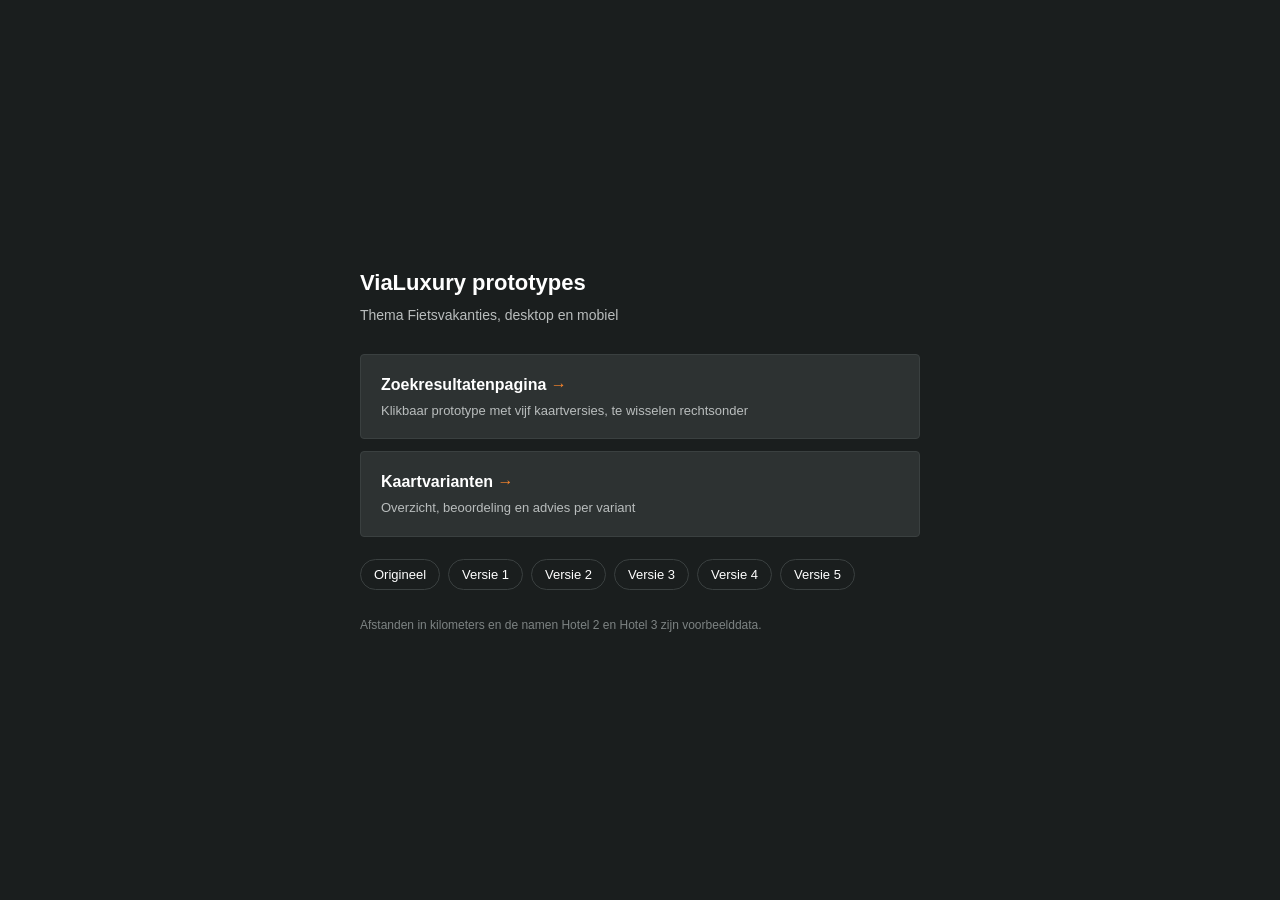
==== index.html @ 07432e29 "Startpagina in de root zodat de root-URL niet op 404 uitkomt Vercel serveert statische bestanden en " ====
<!doctype html>
<html lang="nl">
<meta charset="utf-8">
<meta name="viewport" content="width=device-width,initial-scale=1">
<title>ViaLuxury prototypes</title>
<style>
  :root{color-scheme:light}
  *{box-sizing:border-box}
  body{margin:0;background:#1A1E1E;color:#fff;font:16px/1.5 -apple-system,BlinkMacSystemFont,"Segoe UI",Helvetica,Arial,sans-serif;
    display:flex;align-items:center;justify-content:center;min-height:100vh;padding:24px}
  main{width:100%;max-width:560px}
  h1{font-size:22px;font-weight:700;margin:0 0 6px}
  p.sub{margin:0 0 28px;color:#b9bdbd;font-size:14px}
  a.kaart{display:block;text-decoration:none;color:inherit;background:#2D3232;border:1px solid #3a4040;
    border-radius:4px;padding:18px 20px;margin-bottom:12px;transition:border-color .15s,background .15s}
  a.kaart:hover{background:#353b3b;border-color:#35C890}
  a.kaart b{display:block;font-size:16px;margin-bottom:4px}
  a.kaart span{display:block;font-size:13px;color:#b9bdbd}
  a.kaart em{font-style:normal;color:#FB862C}
  ul.versies{list-style:none;margin:22px 0 0;padding:0;display:flex;flex-wrap:wrap;gap:8px}
  ul.versies a{display:inline-block;text-decoration:none;font-size:13px;color:#fff;border:1px solid #3a4040;
    border-radius:999px;padding:5px 13px}
  ul.versies a:hover{border-color:#35C890}
  footer{margin-top:26px;font-size:12px;color:#7d8383}
</style>
<main>
  <h1>ViaLuxury prototypes</h1>
  <p class="sub">Thema Fietsvakanties, desktop en mobiel</p>

  <a class="kaart" href="vialuxury-fietsvakanties.html">
    <b>Zoekresultatenpagina <em>&rarr;</em></b>
    <span>Klikbaar prototype met vijf kaartversies, te wisselen rechtsonder</span>
  </a>
  <a class="kaart" href="fietskaarten-varianten.html">
    <b>Kaartvarianten <em>&rarr;</em></b>
    <span>Overzicht, beoordeling en advies per variant</span>
  </a>

  <ul class="versies">
    <li><a href="vialuxury-fietsvakanties.html?v=0">Origineel</a></li>
    <li><a href="vialuxury-fietsvakanties.html?v=1">Versie 1</a></li>
    <li><a href="vialuxury-fietsvakanties.html?v=2">Versie 2</a></li>
    <li><a href="vialuxury-fietsvakanties.html?v=3">Versie 3</a></li>
    <li><a href="vialuxury-fietsvakanties.html?v=4">Versie 4</a></li>
    <li><a href="vialuxury-fietsvakanties.html?v=5">Versie 5</a></li>
  </ul>

  <footer>Afstanden in kilometers en de namen Hotel 2 en Hotel 3 zijn voorbeelddata.</footer>
</main>
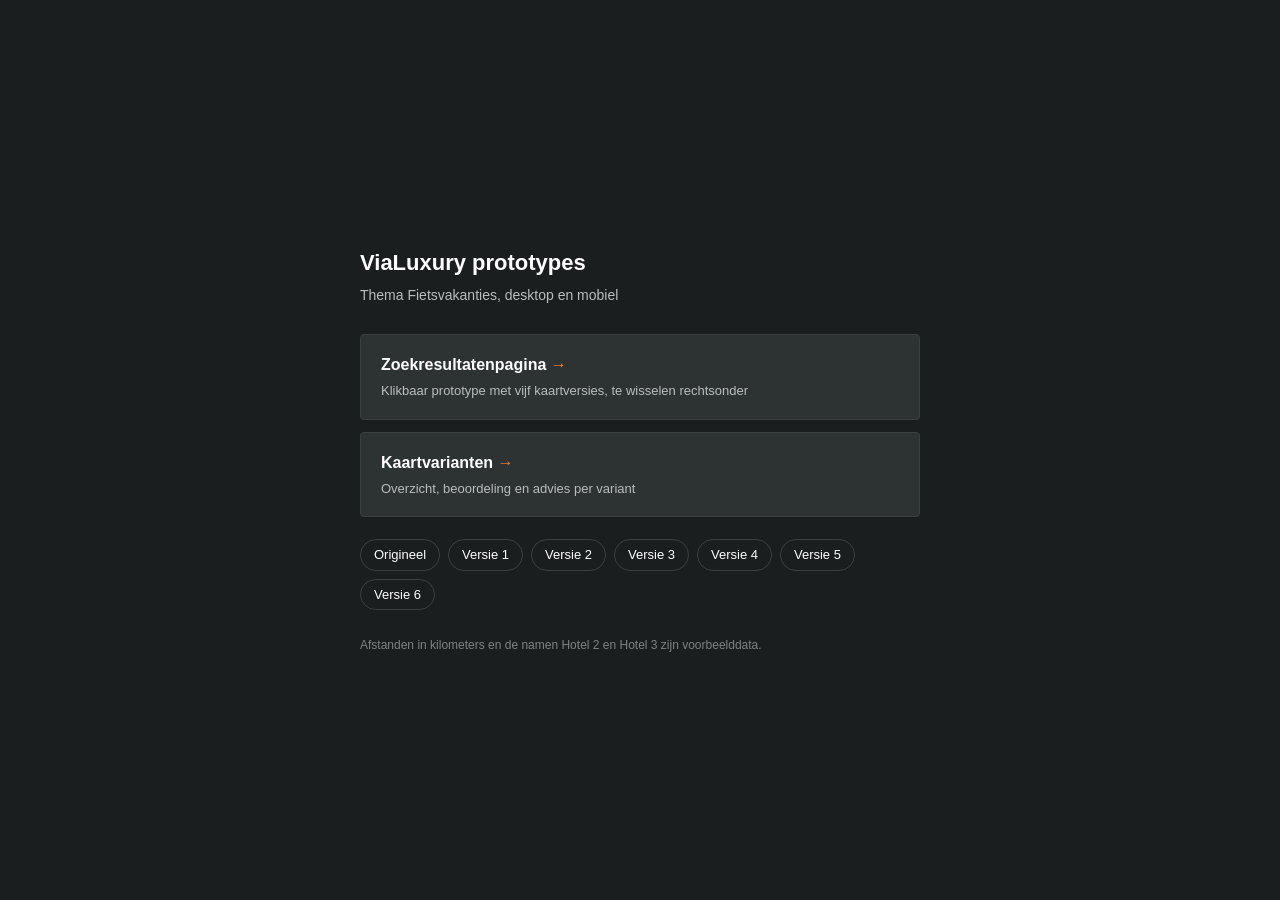
==== commit 09a815c8: "Versie 6: redesignstijl met de foto over de hele kaart Tokens uit styleguide-vakanties.md: een zwart" ====
--- a/index.html
+++ b/index.html
@@ -43,6 +43,7 @@
     <li><a href="vialuxury-fietsvakanties.html?v=3">Versie 3</a></li>
     <li><a href="vialuxury-fietsvakanties.html?v=4">Versie 4</a></li>
     <li><a href="vialuxury-fietsvakanties.html?v=5">Versie 5</a></li>
+    <li><a href="vialuxury-fietsvakanties.html?v=6">Versie 6</a></li>
   </ul>
 
   <footer>Afstanden in kilometers en de namen Hotel 2 en Hotel 3 zijn voorbeelddata.</footer>
